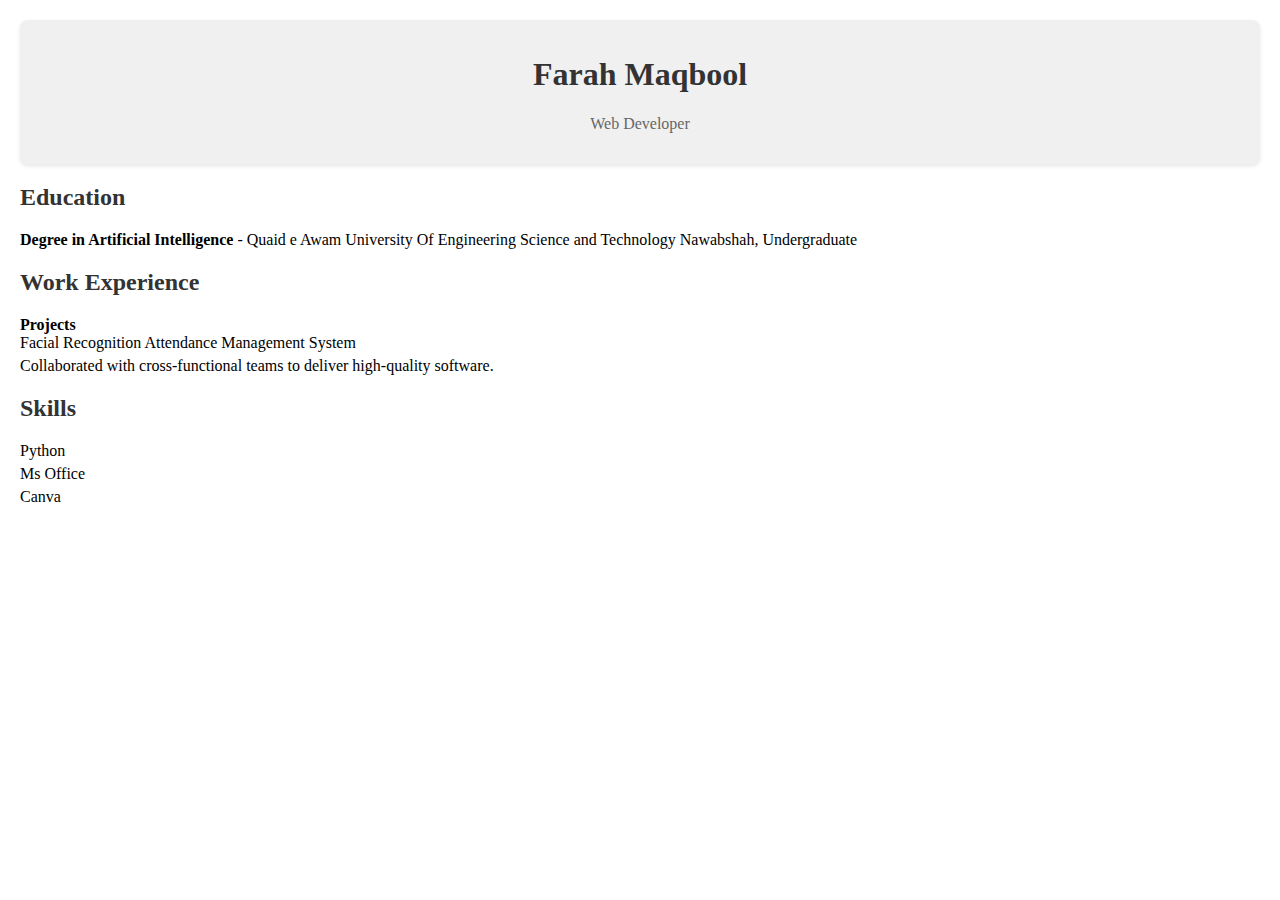
==== index.html @ 22c14523 "Resume" ====
<!DOCTYPE html>
<html lang="en">
<head>
    <meta charset="UTF-8">
    <meta name="viewport" content="width=device-width, initial-scale=1.0">
    <title>Farah Maqbool - Resume</title>
    <style>
        body {
            font-family: 'Times New Roman', Times, serif;
            margin: 20px;
        }
        header {
            text-align: center;
            background-color: #f0f0f0;
            padding: 15px;
            border-radius: 8px;
            box-shadow: 0 2px 4px rgba(0, 0, 0, 0.1);
        }
        h1 {
            color: #333;
        }
        p {
            color: #666;
        }
        section {
            margin-bottom: 20px;
        }
        h2 {
            color: #333;
        }
        ul {
            list-style-type: none;
            margin: 0;
            padding: 0;
        }
        li {
            margin-bottom: 5px;
        }
    </style>
</head>
<body>
    <header>
        <h1>Farah Maqbool</h1>
        <p>Web Developer</p>
    </header>

    <section id="education">
        <h2>Education</h2>
        <ul>
            <li><strong>Degree in Artificial Intelligence</strong> - Quaid e Awam University Of Engineering 
                Science and Technology Nawabshah, Undergraduate </li>
        </ul>
    </section>

    <section id="experience">
        <h2>Work Experience</h2>
        <ul>
            <li>
                <strong>Projects</strong> 
                <ul>
                    <li>Facial Recognition Attendance Management System</li>
                    <li>Collaborated with cross-functional teams to deliver high-quality software.</li>
                </ul>
            </li>
        </ul>
    </section>

    <section id="skills">
        <h2>Skills</h2>
        <ul>
            <li>Python</li>
            <li>Ms Office</li>
            <li>Canva</li>
        </ul>
    </section>

</body>
</html>
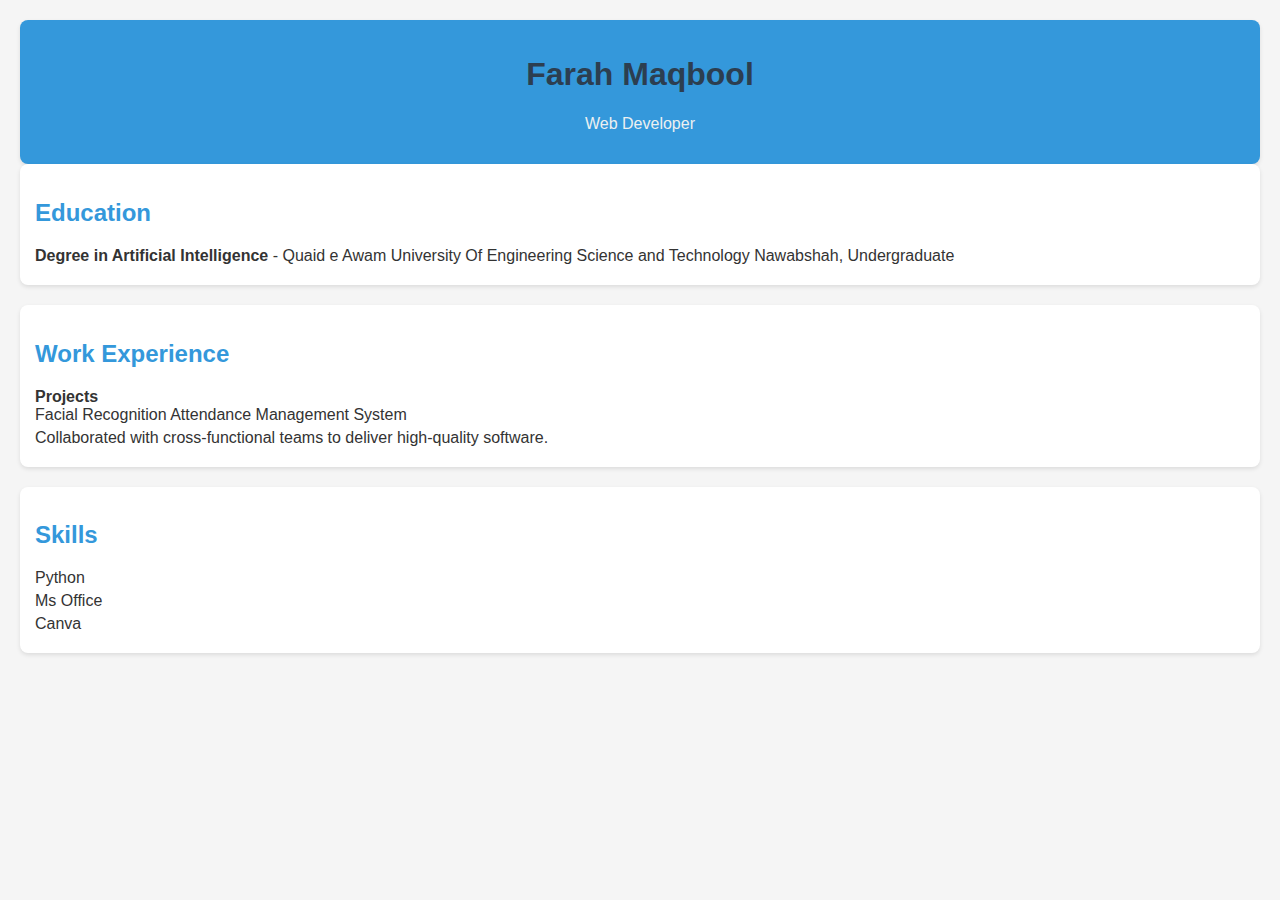
==== commit c7d3e083: "resume" ====
--- a/index.html
+++ b/index.html
@@ -6,27 +6,33 @@
     <title>Farah Maqbool - Resume</title>
     <style>
         body {
-            font-family: 'Times New Roman', Times, serif;
+            font-family: 'Arial', sans-serif;
             margin: 20px;
+            background-color: #f5f5f5;
         }
         header {
             text-align: center;
-            background-color: #f0f0f0;
+            background-color: #3498db;
+            color: #fff;
             padding: 15px;
             border-radius: 8px;
             box-shadow: 0 2px 4px rgba(0, 0, 0, 0.1);
         }
         h1 {
-            color: #333;
+            color: #2c3e50;
         }
         p {
-            color: #666;
+            color: #ecf0f1;
         }
         section {
             margin-bottom: 20px;
+            background-color: #fff;
+            padding: 15px;
+            border-radius: 8px;
+            box-shadow: 0 2px 4px rgba(0, 0, 0, 0.1);
         }
         h2 {
-            color: #333;
+            color: #3498db;
         }
         ul {
             list-style-type: none;
@@ -35,6 +41,7 @@
         }
         li {
             margin-bottom: 5px;
+            color: #333;
         }
     </style>
 </head>
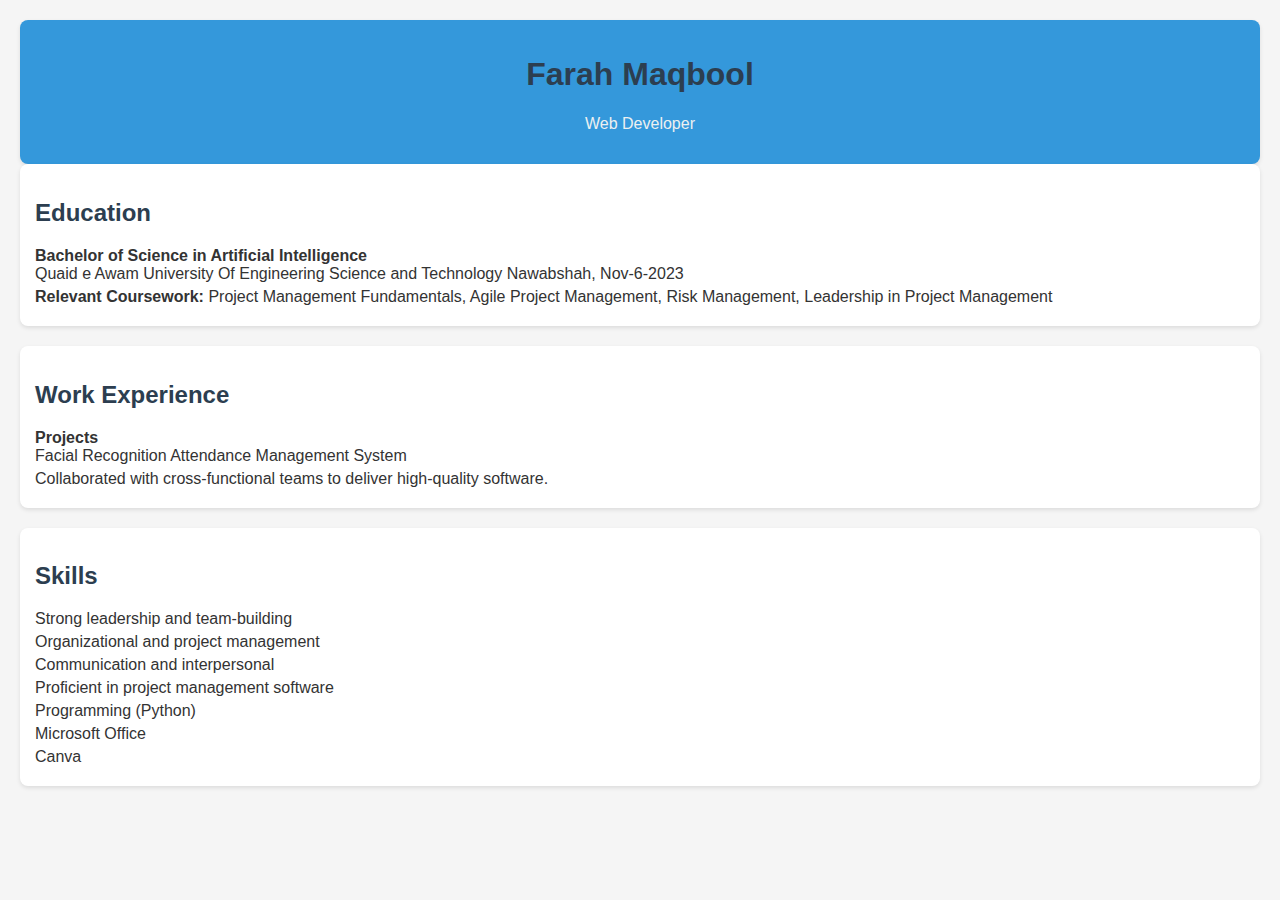
==== commit 3f274460: "Update index.html" ====
--- a/index.html
+++ b/index.html
@@ -18,7 +18,7 @@
             border-radius: 8px;
             box-shadow: 0 2px 4px rgba(0, 0, 0, 0.1);
         }
-        h1 {
+        h1, h2 {
             color: #2c3e50;
         }
         p {
@@ -30,9 +30,6 @@
             padding: 15px;
             border-radius: 8px;
             box-shadow: 0 2px 4px rgba(0, 0, 0, 0.1);
-        }
-        h2 {
-            color: #3498db;
         }
         ul {
             list-style-type: none;
@@ -54,8 +51,9 @@
     <section id="education">
         <h2>Education</h2>
         <ul>
-            <li><strong>Degree in Artificial Intelligence</strong> - Quaid e Awam University Of Engineering 
-                Science and Technology Nawabshah, Undergraduate </li>
+            <li><strong>Bachelor of Science in Artificial Intelligence</strong><br>
+                Quaid e Awam University Of Engineering Science and Technology Nawabshah, Nov-6-2023</li>
+            <li><strong>Relevant Coursework:</strong> Project Management Fundamentals, Agile Project Management, Risk Management, Leadership in Project Management</li>
         </ul>
     </section>
 
@@ -75,8 +73,12 @@
     <section id="skills">
         <h2>Skills</h2>
         <ul>
-            <li>Python</li>
-            <li>Ms Office</li>
+            <li>Strong leadership and team-building</li>
+            <li>Organizational and project management</li>
+            <li>Communication and interpersonal</li>
+            <li>Proficient in project management software</li>
+            <li>Programming (Python)</li>
+            <li>Microsoft Office</li>
             <li>Canva</li>
         </ul>
     </section>
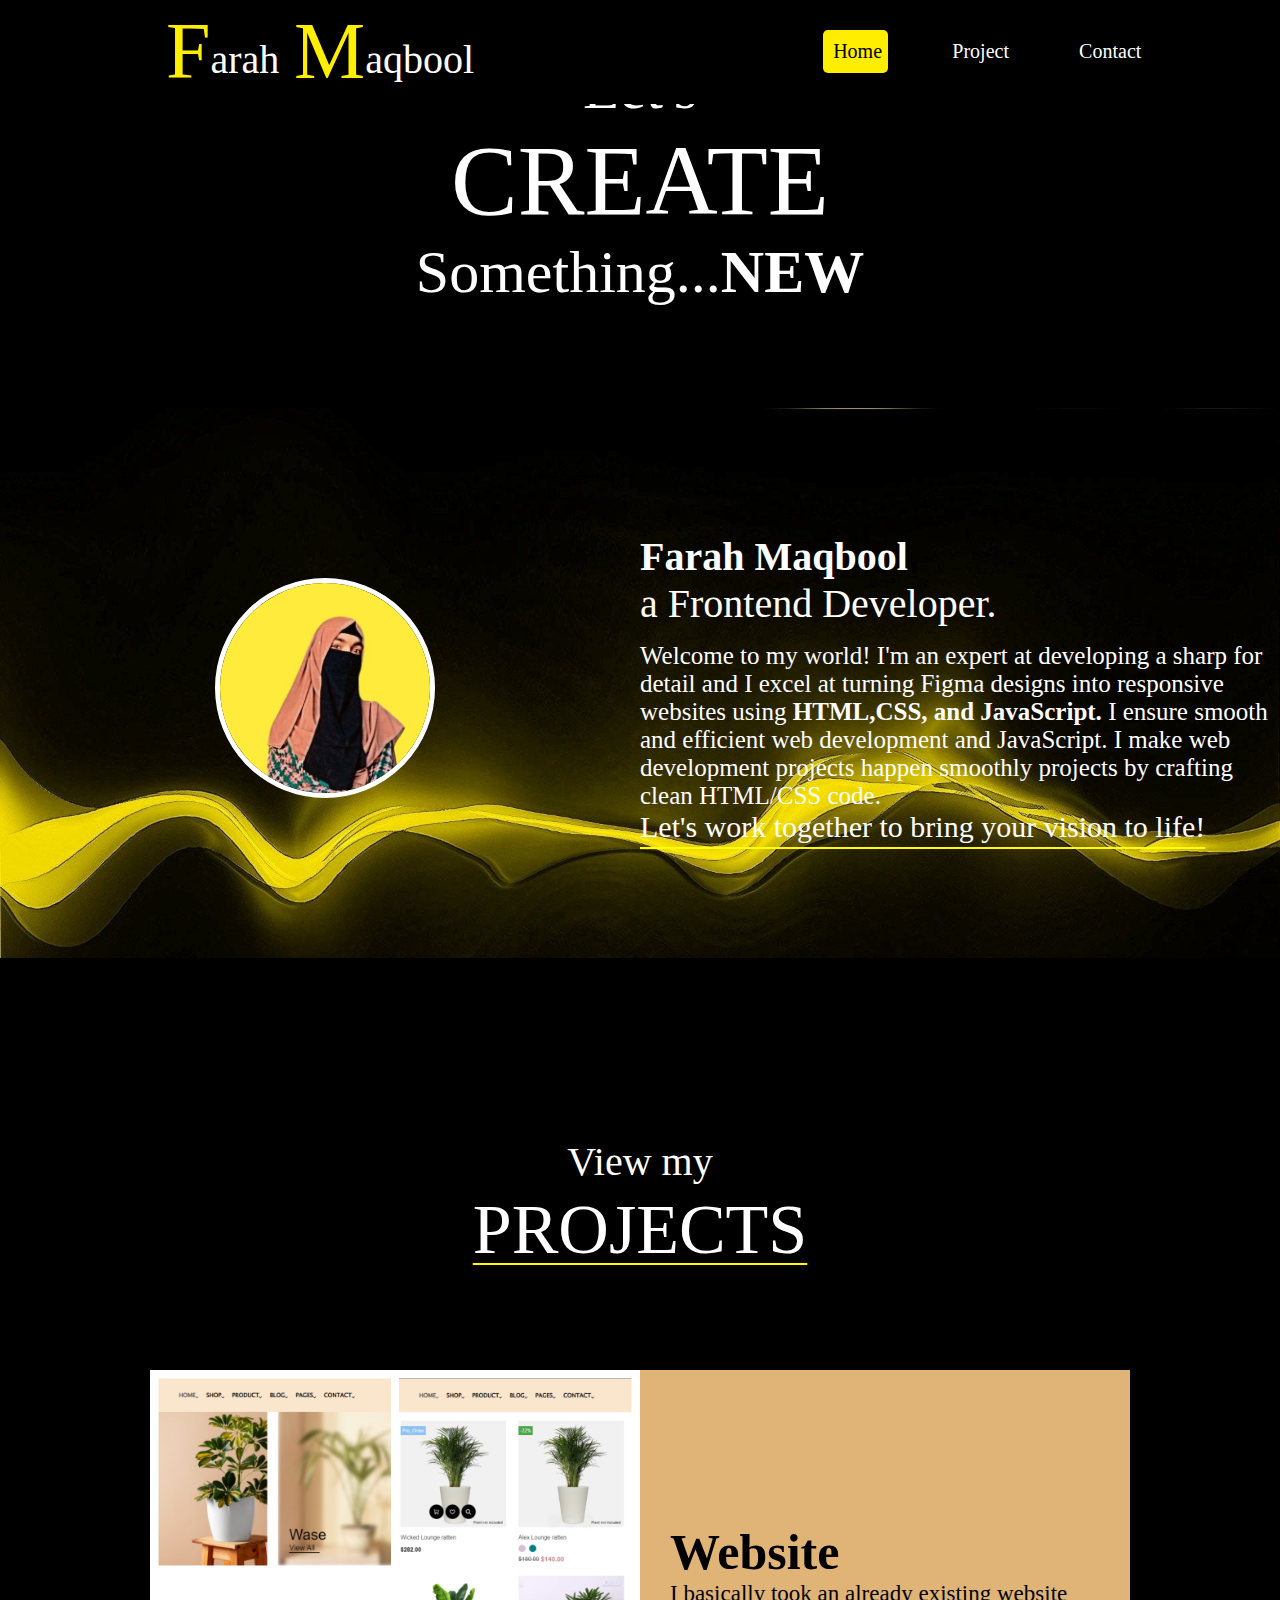
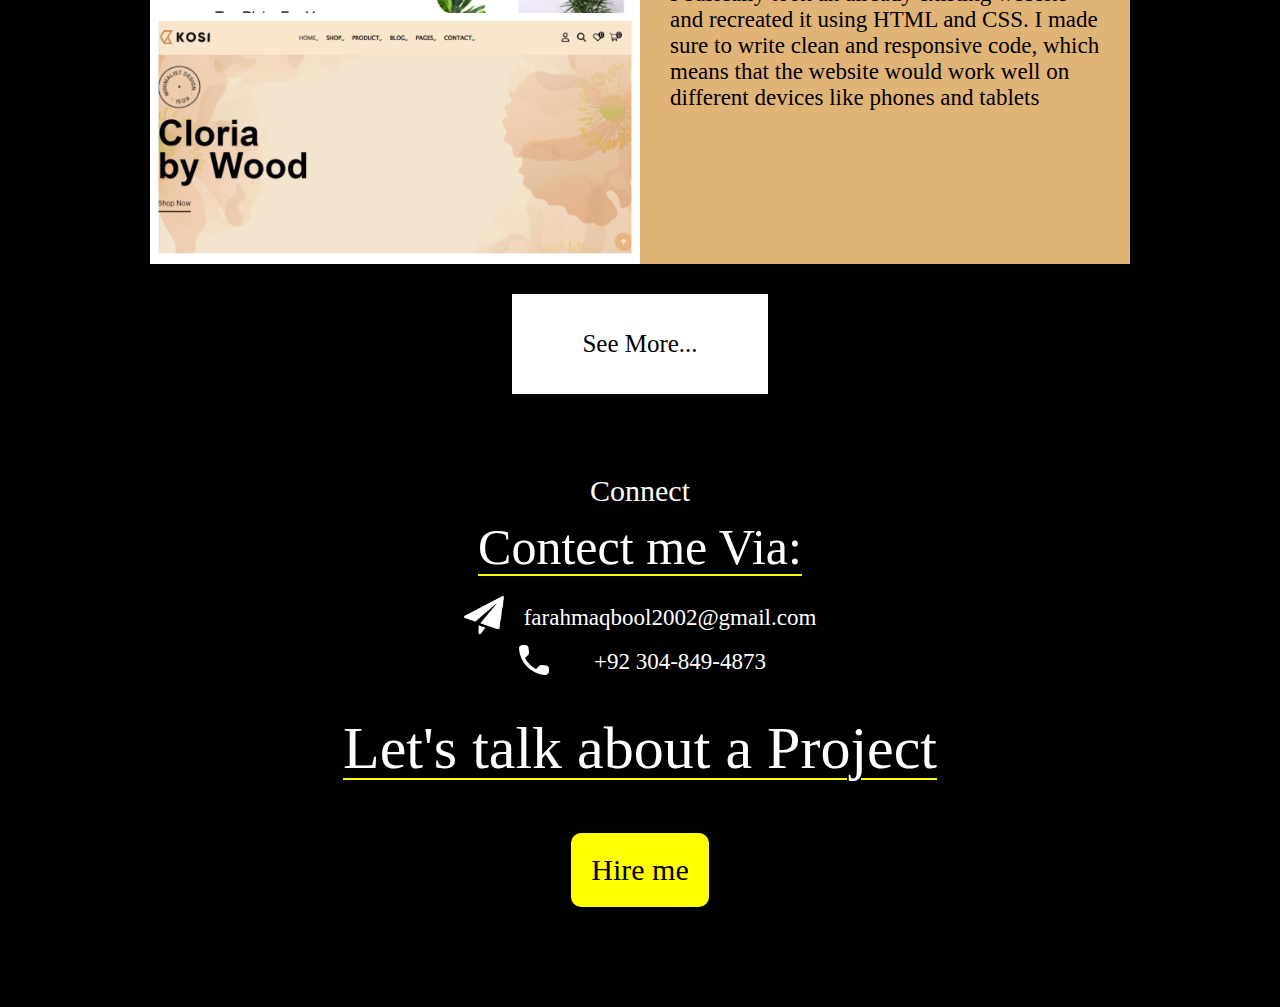
==== commit cb1c9802: "My_portfolio" ====
--- a/index.html
+++ b/index.html
@@ -3,85 +3,161 @@
 <head>
     <meta charset="UTF-8">
     <meta name="viewport" content="width=device-width, initial-scale=1.0">
-    <title>Farah Maqbool - Resume</title>
-    <style>
-        body {
-            font-family: 'Arial', sans-serif;
-            margin: 20px;
-            background-color: #f5f5f5;
-        }
-        header {
-            text-align: center;
-            background-color: #3498db;
-            color: #fff;
-            padding: 15px;
-            border-radius: 8px;
-            box-shadow: 0 2px 4px rgba(0, 0, 0, 0.1);
-        }
-        h1, h2 {
-            color: #2c3e50;
-        }
-        p {
-            color: #ecf0f1;
-        }
-        section {
-            margin-bottom: 20px;
-            background-color: #fff;
-            padding: 15px;
-            border-radius: 8px;
-            box-shadow: 0 2px 4px rgba(0, 0, 0, 0.1);
-        }
-        ul {
-            list-style-type: none;
-            margin: 0;
-            padding: 0;
-        }
-        li {
-            margin-bottom: 5px;
-            color: #333;
-        }
-    </style>
+    <title>Farah Maqbool</title>
+    <link rel="stylesheet" href="index.css">
+    <link rel="stylesheet" href="mediaquery.css">
 </head>
 <body>
-    <header>
-        <h1>Farah Maqbool</h1>
-        <p>Web Developer</p>
+    <header class="parent1 header_lp">
+        <div class="child_1 flexx">
+            <div class="lastname flexx">
+                <div class="f">F</div>
+                <div class="arah">arah</div>
+            </div>
+            <div class="lastname flexx">
+                <div class="m">M</div>
+                <div class="aqbool">aqbool</div>
+            </div>
+        </div>
+        <div class="child_2 flexx">
+            <a href="index.html"><div class="home">Home</div></a>
+            <a href="project.html"><div class="project">Project</div></a>
+            <a href="contact.html"><div class="project">Contact</div></a>
+        </div>
     </header>
+    <header class="header_mobile parent1">
+        <div class="child_2 menu flexx">
+            <div class="home">Menu</div>
+            
+        </div>
+        <div class="child_1 flexx">
+            <div class="lastname flexx">
+                <div class="f">F</div>
+                <div class="arah">arah</div>
+            </div>
+            <div class="lastname flexx">
+                <div class="m">M</div>
+                <div class="aqbool">aqbool</div>
+            </div>
+        </div>
+        
+    </header>
+    <section>
+        <div class="menu_display">
+            <div class="menu_content_parent">
+                <div class="menu_content">
+                    <div><a style="text-decoration: none; color: white;" href="index.html">Home</a></div>
+                    <div><a style="text-decoration: none; color: white;" href="project.html">Project</a></div>
+                    <div><a style="text-decoration: none; color: white;" href="contact.html">Contact</a></div>
+                    <div class="menu_cross">
+                        x
+                    </div>
+                </div>
+                
+                
+            </div>
+        </div>
+    </section>
+    <section>
+        <div class="create">
+            <video autoplay muted loop id="bgVideo">
+                <source src="images/3line.mp4" type="video/mp4">
+            </video>
+            <div class="do_it">
+                <div class="let">
+                    Let's
+                </div>
+                <div class="create_word ">
+                    CREATE
+                </div>
+                <div class="Something">
+                    Something...<b>NEW</b>
+                </div>
+            </div>
+        </div>
+    </section>
+    <section >
+        <div class="info ">
+            <div class="round">
+                <div class="image">
+                    <img  src="images/DP.jpg" alt="" width="210px" height="210px">
+                </div>
+            </div>
+            <div class="detail">
+                <div><span style="font-size: 40px; font-family:'Times New Roman', Times, serif;"><b>Farah Maqbool</b></span></div>
+                <div><span style="font-size: 40px; font-family:'Times New Roman', Times, serif;">a Frontend Developer.</span></div>
+                <div class="text_iner">Welcome to my world!  I'm an expert at developing a sharp
+                    for detail and I excel at turning Figma designs into responsive websites  
+                    using <b>HTML,CSS, and JavaScript.</b> I ensure smooth and efficient
+                    web development and JavaScript. I make web development projects happen  
+                    smoothly projects by crafting clean HTML/CSS code.
+                    
+                </div>    
+                <div class="in_iner">Let's work together to bring your vision to life!</div><br>
+            </div>
+        </div>
+    </section>
+    <section>
+        <div class="view_pro">
+            <div class="my_pro">View my</div>
+            <div  class="view_font">PROJECTS</div>
+        </div>
+    </section>
+    <section>
+        <div class="product_parent">
+            <div class="product">
+                <div class="project1">
+                    <div class="project_img">
+                        <a href="project.html"><img src="images/FotoJet.jpg" width="100%" height="100%" alt=""></a>
+                    </div>
+                    <a href="project.html" style="text-decoration: none;cursor: pointer; height: 100%; padding: 0px 30px" class="project_content" >
+                        <b>Website</b>
+                        I basically took an already existing website and recreated  
+                        it using HTML and CSS. I made sure to write clean and responsive 
+                        code, which means that the website would work well on different 
+                        devices like phones and tablets 
+                    </a>
+                    
+                </div>
+              
+                
+            </div>
+        </div>
+    </section>
+    <section>
+        <div class="see_contain">
+            <a href="project.html">See More...</a>
+        </div>
+    </section>
+    <section>
+        <div class="contact " >
+            <div class="connect">Connect</div>
+            <div class="contact_me">Contect me Via:</div>
+            <div class="email">
+                <div><img  width="40px" height="40px" src="images/paper-plane.png" alt=""></div>
+                <div style="font-size: 23px; margin-left: 20px;">farahmaqbool2002@gmail.com</div>
+            </div>
+            <div class="num">
+                <div><svg width="40px" height="40px"  xmlns="http://www.w3.org/2000/svg" viewBox="0 0 24 24" id="phone"><path fill="none" d="M0 0h24v24H0V0z"></path><path d="M19.23 15.26l-2.54-.29c-.61-.07-1.21.14-1.64.57l-1.84 1.84c-2.83-1.44-5.15-3.75-6.59-6.59l1.85-1.85c.43-.43.64-1.03.57-1.64l-.29-2.52c-.12-1.01-.97-1.77-1.99-1.77H5.03c-1.13 0-2.07.94-2 2.07.53 8.54 7.36 15.36 15.89 15.89 1.13.07 2.07-.87 2.07-2v-1.73c.01-1.01-.75-1.86-1.76-1.98z" fill="#ffffff" class="color000000 svgShape"></path></svg></div>
+                <div style="font-size: 23px; margin-left: 40px;">+92 304-849-4873</div>
+            </div>
+            <div class="talk">Let's talk about a Project</div>
+            <div class="hire">Hire me</div>
+        </div>
+    </section>
+   
+    
+</body>
+<script>
+    document.querySelector(".menu").addEventListener("click",function(){
+        document.querySelector(".menu_display").classList.add("open");
+    });
+    document.querySelector(".menu_cross").addEventListener("click",function(){
+        document.querySelector(".menu_display").classList.remove("open");
+    });
 
-    <section id="education">
-        <h2>Education</h2>
-        <ul>
-            <li><strong>Bachelor of Science in Artificial Intelligence</strong><br>
-                Quaid e Awam University Of Engineering Science and Technology Nawabshah, Nov-6-2023</li>
-            <li><strong>Relevant Coursework:</strong> Project Management Fundamentals, Agile Project Management, Risk Management, Leadership in Project Management</li>
-        </ul>
-    </section>
+</script>
+</html>
 
-    <section id="experience">
-        <h2>Work Experience</h2>
-        <ul>
-            <li>
-                <strong>Projects</strong> 
-                <ul>
-                    <li>Facial Recognition Attendance Management System</li>
-                    <li>Collaborated with cross-functional teams to deliver high-quality software.</li>
-                </ul>
-            </li>
-        </ul>
-    </section>
 
-    <section id="skills">
-        <h2>Skills</h2>
-        <ul>
-            <li>Strong leadership and team-building</li>
-            <li>Organizational and project management</li>
-            <li>Communication and interpersonal</li>
-            <li>Proficient in project management software</li>
-            <li>Programming (Python)</li>
-            <li>Microsoft Office</li>
-            <li>Canva</li>
-        </ul>
-    </section>
-
-</body>
-</html>
+   --- a/index.css
+++ b/index.css
@@ -0,0 +1,373 @@
+body{
+    margin: 0;
+    padding: 0;
+    border: 0;
+    background-color: black;
+}
+.parent1{
+    display: grid;
+     grid-template-columns: 1fr 1fr;    
+}
+header{
+    position: sticky;
+    top: -1px;
+    z-index: 100;
+    background-color: black;
+}
+.header_mobile{
+    display: none;
+}
+.menu{
+    cursor: pointer;
+}
+.menu_content{
+    
+    padding: 20px;
+    width: 20%;
+    width: 180px;
+    height: 180px;
+    background-color: rgb(29, 25, 25);
+    display: flex;
+    justify-content: center;
+    align-items: center;
+    flex-direction: column;
+   
+
+}
+.menu_content div{
+    margin-bottom: 20px;
+    font-size: 25px;
+    color:rgb(255, 255, 255);
+    cursor: pointer;
+}
+.menu_content_parent{
+    display: flex;
+    justify-content: center;
+    align-items: center;
+    width: 100%;
+    height: 700px;
+   background: transparent;
+    position: relative;
+    
+}
+.menu_cross{
+    position: absolute;
+    cursor: pointer;
+    color: white;
+    top: 0;
+    right: 0;
+    font-size: 50px;
+    font-family: sans-serif;
+}
+
+.menu_display{
+    height: 100%;
+    padding-left: 30px;
+    padding-right: 30px;
+    background: transparent;
+    z-index: 100;
+    transition: opacity 0.3s ease-in-out, visibility 0.3s ease-in-out;
+    opacity: 0;
+    visibility: hidden;
+    position: fixed;
+    top: 0;
+    left: 0;
+    right: 0;
+    background: rgba(0, 0, 0, 0.5);
+
+    
+}
+
+.menu_display.open{
+    opacity: 1;
+    visibility: visible;
+    transition: opacity 0.3s ease-in-out, visibility 0.3s ease-in-out;
+}
+.flexx{
+    display: flex;
+    flex-direction: row;
+    justify-content: center;   
+}
+.arah{
+    margin-right: 2px;
+}
+.child_2{   
+    align-items: center;
+    font-size: 20px;
+}
+.child_2 div{
+    margin: 3%;
+}
+.child_1 div.lastname{
+    margin: 1%;
+}
+.child_2 div{
+    cursor: pointer;
+    padding: 10px;
+    border-radius: 5px;
+}
+.child_2 .home{
+    background-color: rgb(255, 238, 0);
+    color: rgb(0, 0, 0);
+    
+}
+.child_2 a{
+    margin-left: 50px;
+    text-decoration: none;
+}
+.child_2 .project{
+    background-color: rgb(0, 0, 0);
+    color: rgb(255, 255, 255);
+    transition: color 0.7s ease, background-color 0.7s ease;
+}
+.child_2 .project:hover{
+    background-color: rgb(255, 238, 0);
+    transition: all 0.7s ease;
+    color: rgb(0, 0, 0);
+}
+.f, .m{
+    font-size: 80px;   
+    color: rgb(255, 238, 0);
+}
+.aqbool, .arah{
+  
+    font-size: 40px;
+    color: white; 
+    margin-top: 30px;
+}
+.lastname{
+    justify-content: none;
+}
+.info{
+    width: 100%;
+    margin-top: 150px;
+    margin-bottom: 180px;
+    display: grid;
+    grid-template-columns: 1fr 1fr;
+    background-image: url(images/bg.jpg);
+    background-size: cover;
+    height: 550px;
+}
+.in_iner{
+    font-size: 30px;
+    text-decoration: underline yellow 2px;
+    text-underline-offset: 10px;
+}
+.image{
+    width: 210px;
+    height: 210px;
+    border-radius: 50%;
+
+}
+
+
+.round{
+    display: flex;
+    justify-content: center;
+    align-items: center;
+}
+
+.image img{
+   object-fit: cover;
+   overflow: hidden;
+   border-radius: 50%;
+   border: white 5px solid;
+}
+
+.detail{
+    color: white;
+    display: flex;
+    justify-content: center;
+    
+    flex-direction: column;
+    margin-top: 30px;
+}
+
+
+
+.text_iner{
+    margin-top: 15px;
+    font-size: 25px;
+    
+}
+.text_iner .in_iner{
+    margin-top: 10px;
+}
+
+.create{
+    width: 100%;
+    
+    position: relative;
+ 
+}
+
+.do_it{
+    display: flex;
+    flex-direction: column;
+    justify-content: center;
+    align-items: center;
+    position: absolute;
+    top: 50%;
+    bottom: 50%;
+    left: 50%;
+    right: 50%;
+    color: white;
+    
+  
+    
+}
+
+
+.create_word{
+    font-size: 100px;
+}
+.let, .Something{
+    font-size: 60px;
+}
+
+.view_pro{
+    margin-top: 150px;
+    color: white;
+    display: flex;
+    justify-content: center;
+    flex-direction: column;
+    align-items: center;
+    
+}
+.view_font{
+    margin-top: 5px;
+    font-size: 70px;
+    text-underline-offset: 10px;
+    text-decoration: underline yellow 2px;
+    margin-bottom: 100px;
+}
+.my_pro{
+    font-size: 40px;
+}
+
+#bgVideo {
+    width:100%;
+}
+
+.product{
+    margin-left: 150px;
+    margin-right: 150px;
+
+}
+
+
+.product .project1{
+    display: grid;
+    grid-template-columns: 1fr 1fr;
+ 
+}
+.project1.mobile_project{
+    display: none;
+}
+.product .project_img{
+    border-radius: 10px;
+    cursor: pointer;
+    object-fit: cover;
+    
+}
+
+
+.product .project_content{
+    background-color: rgb(224, 179, 119);
+    display: flex;
+    justify-content: center;
+    padding-left: 30px;
+    flex-direction: column;
+    color: rgb(0, 0, 0);
+    font-size: 23px;
+    min-height: 366px;
+    
+}
+.product .project_content b{
+    font-size: 50px;
+}
+.see_contain a{
+    background-color: white;
+    font-size: 25px;
+    color: black;
+   margin-top: 30px;
+    width: 20%;
+    height: 100px;
+    display: flex;
+    justify-content: center;
+    align-items: center;
+    cursor: pointer;
+    text-decoration: none;
+    transition: background-color 0.5s ease;
+   
+}
+.see_contain, .see_contain a{
+
+    display: flex;
+    justify-content: center;
+    align-items: center;
+}
+.see_contain a:hover{
+    background-color: rgb(253, 230, 96);
+    transition: background-color 0.5s ease;
+
+}
+
+.contact{
+    color: white;
+    display: flex;
+    justify-content: center;
+    align-items: center;
+    flex-direction: column;
+}
+.email, .num{
+    display: flex;
+    justify-content: center;
+    align-items: center;
+    
+}
+
+
+.contact{
+    color: white;
+    display: flex;
+    justify-content: center;
+    align-items: center;
+    flex-direction: column;
+    margin-top: 80px;
+}
+.email, .num{
+    display: flex;
+    justify-content: center;
+    align-items: center;
+
+}
+body{
+    background-color: black;
+}
+.connect{
+    font-size: 30px;
+}
+.contact_me{
+    font-size: 50px; 
+    text-decoration: underline yellow 2px; 
+    text-underline-offset: 10px; 
+    margin-top: 10px; 
+    margin-bottom: 20px;
+}
+
+.talk{
+    font-size: 60px; 
+    margin-top: 30px; 
+    margin-bottom: 20px; 
+    text-decoration: underline yellow 2px; 
+    text-underline-offset: 10px;
+}
+.hire{
+    font-size: 30px; 
+    padding: 20px; 
+    background-color: yellow; 
+    color: black; border-radius: 
+    10px; margin-top: 30px; 
+    margin-bottom: 100px;
+}--- a/mediaquery.css
+++ b/mediaquery.css
@@ -0,0 +1,120 @@
+@media screen and (max-width: 768px) {
+    .create_word{
+        font-size: 70px;
+    }
+    .let, .Something{
+        font-size: 40px;
+    }
+    .f, .m{
+        font-size: 55px;   
+        color: rgb(255, 238, 0);
+    }
+    .aqbool, .arah{
+  
+        font-size: 30px;
+         
+        margin-top: 25px;
+    }
+    .product{
+        margin-left: 0px;
+        margin-right: 0px;
+    
+    }
+}
+@media screen and (max-width: 425px){
+    /* body{
+        background-color: white;
+    } */
+    .header_mobile{
+        display: inline;
+        display: grid;
+        grid-template-columns: 1fr 1fr;
+    }
+    .header_lp{
+        display: none;
+       
+    }
+    .child_2{
+        padding-left: 20px;
+        max-width: max-content;
+    }
+    .create_word{
+        font-size: 50px;
+    }
+    .let, .Something{
+        font-size: 30px;
+    }
+    .f, .m{
+        font-size: 40px;   
+        color: rgb(255, 238, 0);
+    }
+    .aqbool, .arah{
+  
+        font-size: 25px;
+         
+        margin-top: 15px;
+    }
+    .product{
+        margin-left: 0px;
+        margin-right: 0px;
+    
+    }
+    .child_1{
+        padding-right: 20px;
+    }
+    .info{
+        grid-template-columns: 1fr;
+        margin-top: 50px;
+        margin-bottom: 50px;
+    }
+    .in_iner{
+        font-size: 20px;
+    }
+    .image{
+        margin-bottom: 5px;
+    }
+    .detail{
+        overflow: hidden;
+        margin: 10px;
+        margin-top: 5px;
+    }
+    .view_font{
+        font-size: 40px;
+        margin-bottom: 50px;
+    }
+    
+    .product .project1{
+        display: grid;
+        grid-template-columns: 1fr;
+        margin-left: 10px;
+        margin-right: 10px;
+    }
+    .project1.mobile_project{
+        display: block;
+    }
+    .project1.lp{
+        display: none;
+    }
+    .see_contain a{
+        font-size: 18px;
+       height: 50px;
+       padding: 10px;
+    }
+    .talk{
+        font-size: 30px;
+    }
+    .hire{
+        font-size: 18px; 
+    }
+    .contact_me{
+        font-size: 25px;
+    } 
+    .connect{
+        font-size: 20px;
+    }   
+    .text_iner{
+      
+        font-size: 20px;
+        
+    }
+}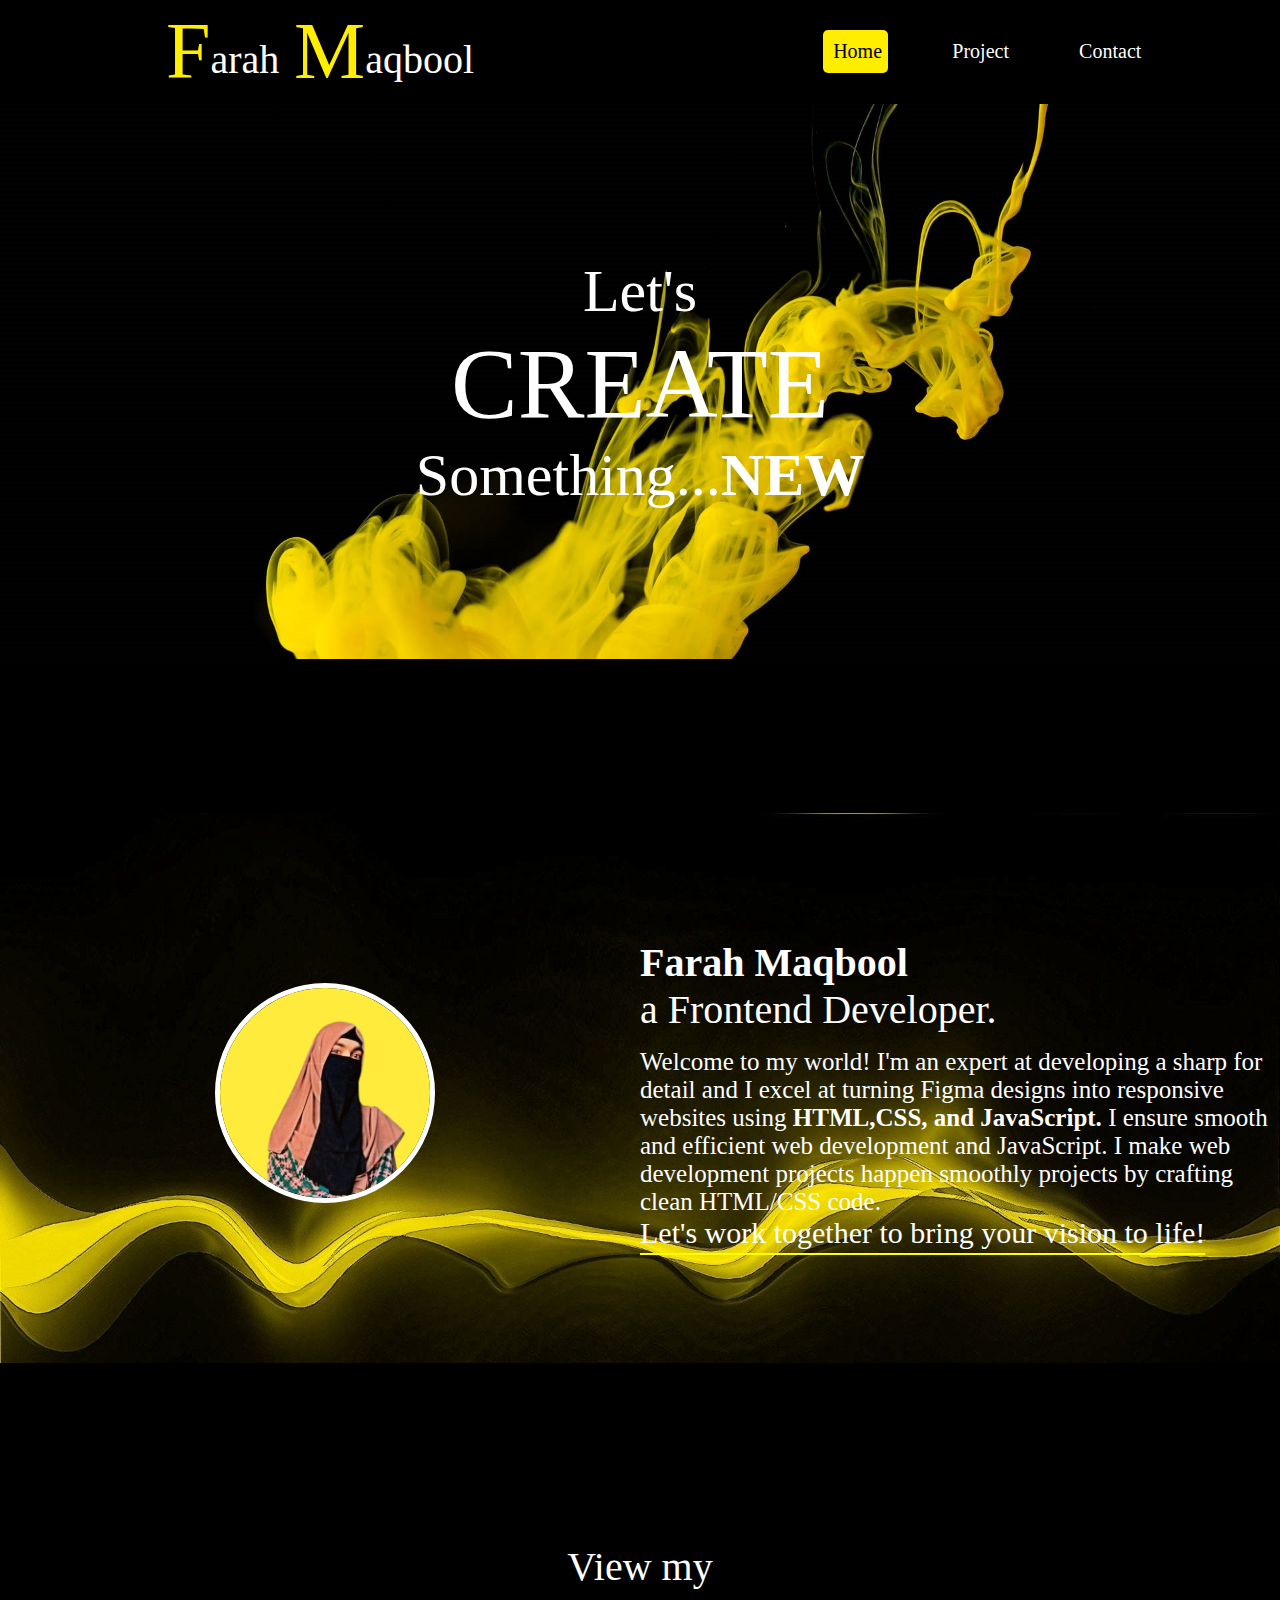
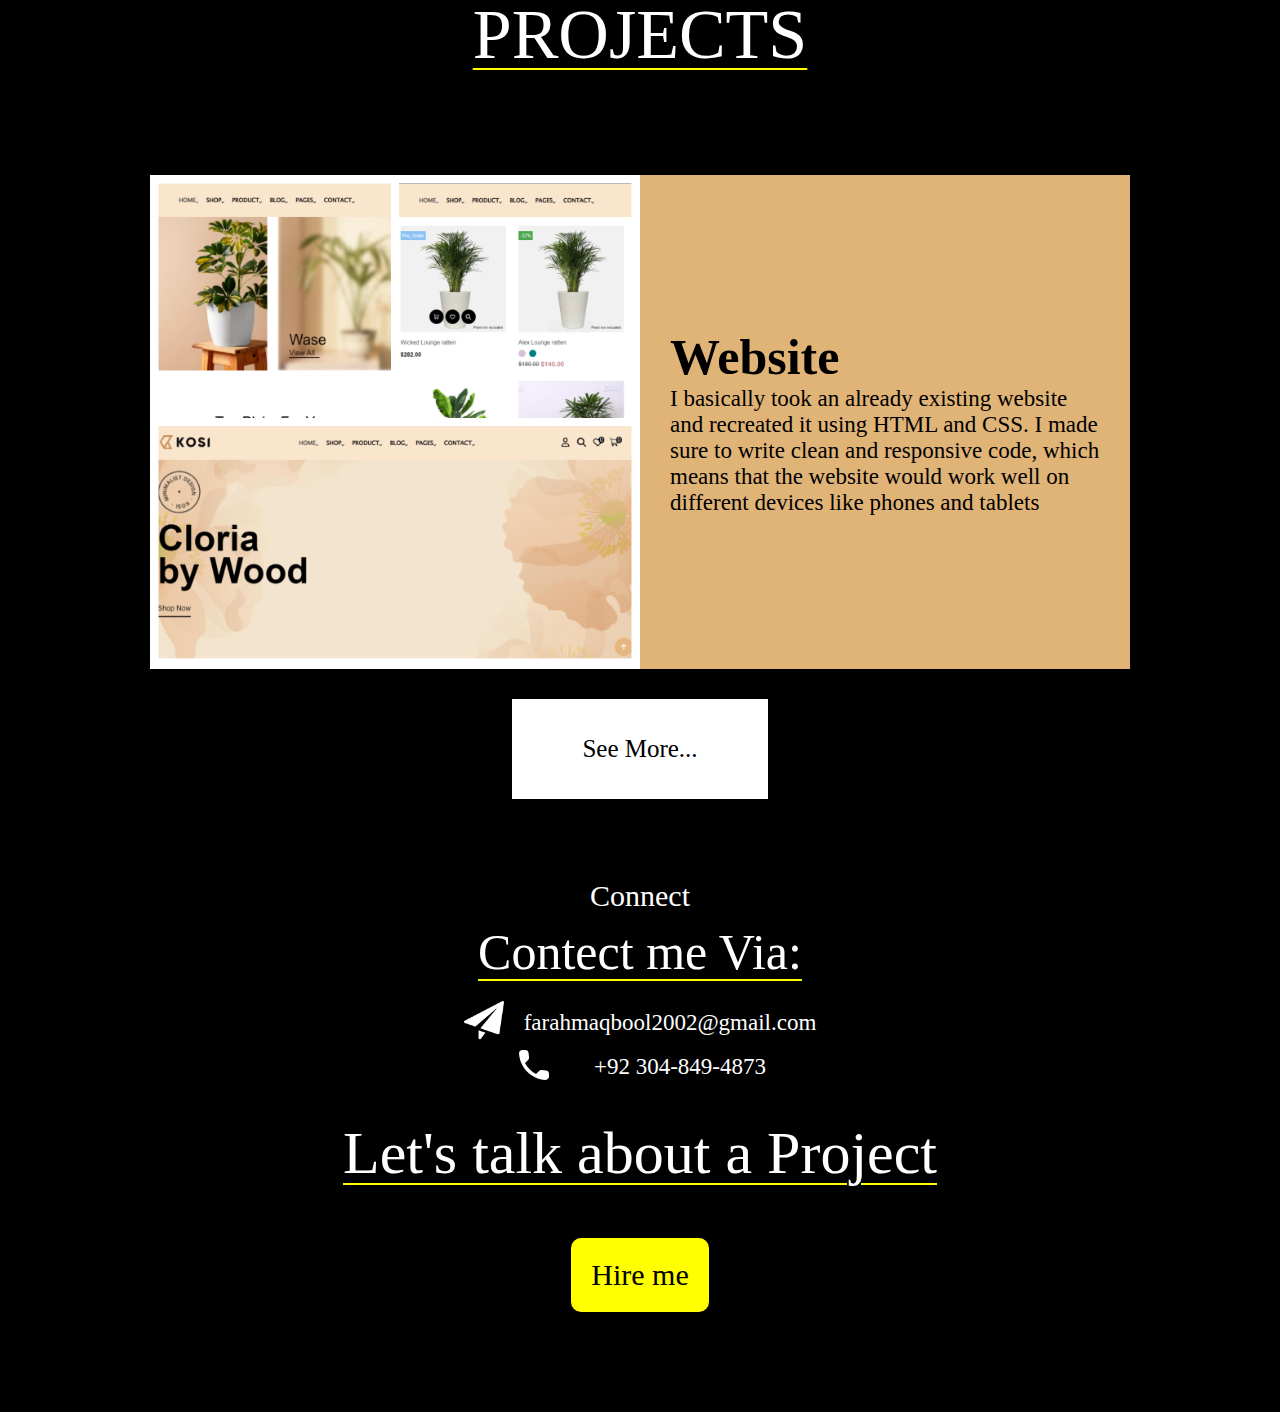
==== commit eecb140b: "Portfolio" ====
--- a/index.html
+++ b/index.html
@@ -60,9 +60,7 @@
     </section>
     <section>
         <div class="create">
-            <video autoplay muted loop id="bgVideo">
-                <source src="images/3line.mp4" type="video/mp4">
-            </video>
+            <img src="images/bg3.jpg" width="100%" alt="">
             <div class="do_it">
                 <div class="let">
                     Let's
--- a/mediaquery.css
+++ b/mediaquery.css
@@ -29,6 +29,11 @@
         display: inline;
         display: grid;
         grid-template-columns: 1fr 1fr;
+        padding: 10px;
+        gap: 10px;
+    }
+    *{
+        border: solid red 1px;
     }
     .header_lp{
         display: none;
@@ -117,4 +122,17 @@
         font-size: 20px;
         
     }
-}+    .contact div{
+        font-size: 20px;
+    }
+    .email img, .num svg{
+        width: 30px;
+        height: 30px;
+    }
+    .email div, .num div{
+        font-size: 18px !important;
+    }
+    .info{
+        height: 700px;
+    }
+}
